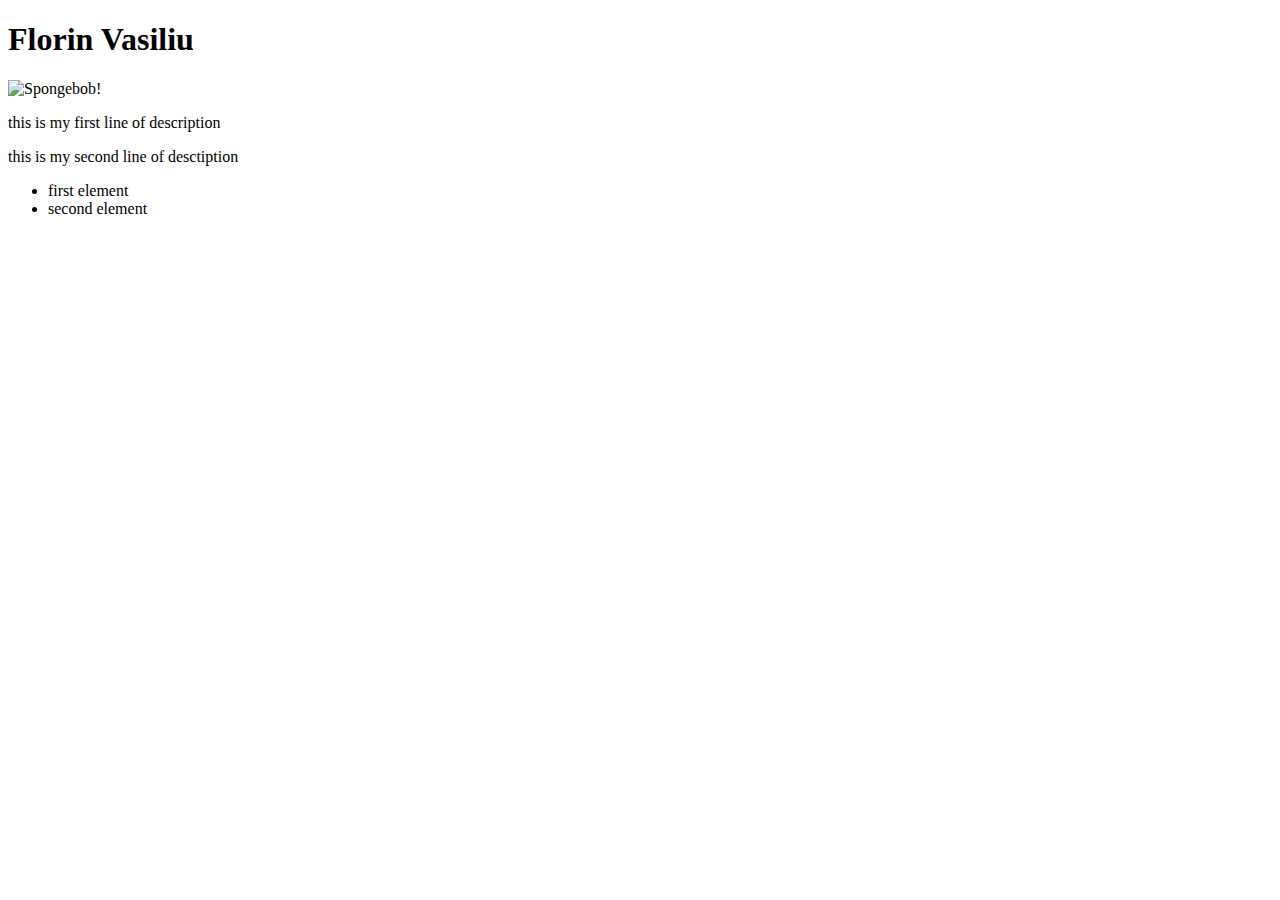
==== index.html @ 19a717eb "This is the first version of the web" ====
<!DOCTYPE html>
<html lang="en-us">

<head>
  <meta charset="UTF-8">
  <title>indexe</title>
</head>

<body>
    <h1>Florin Vasiliu</h1>
    <img src="http://en.spongepedia.org/images/thumb/3/33/Spongebob!!!.jpg/180px-Spongebob!!!.jpg" alt="Spongebob!" />
    <p>this is my first line of description</p>
    <p>this is my second line of desctiption</p>
    <ul>
        <li>first element</li>
        <li>second element</li>

    </ul>

</body>

</html>
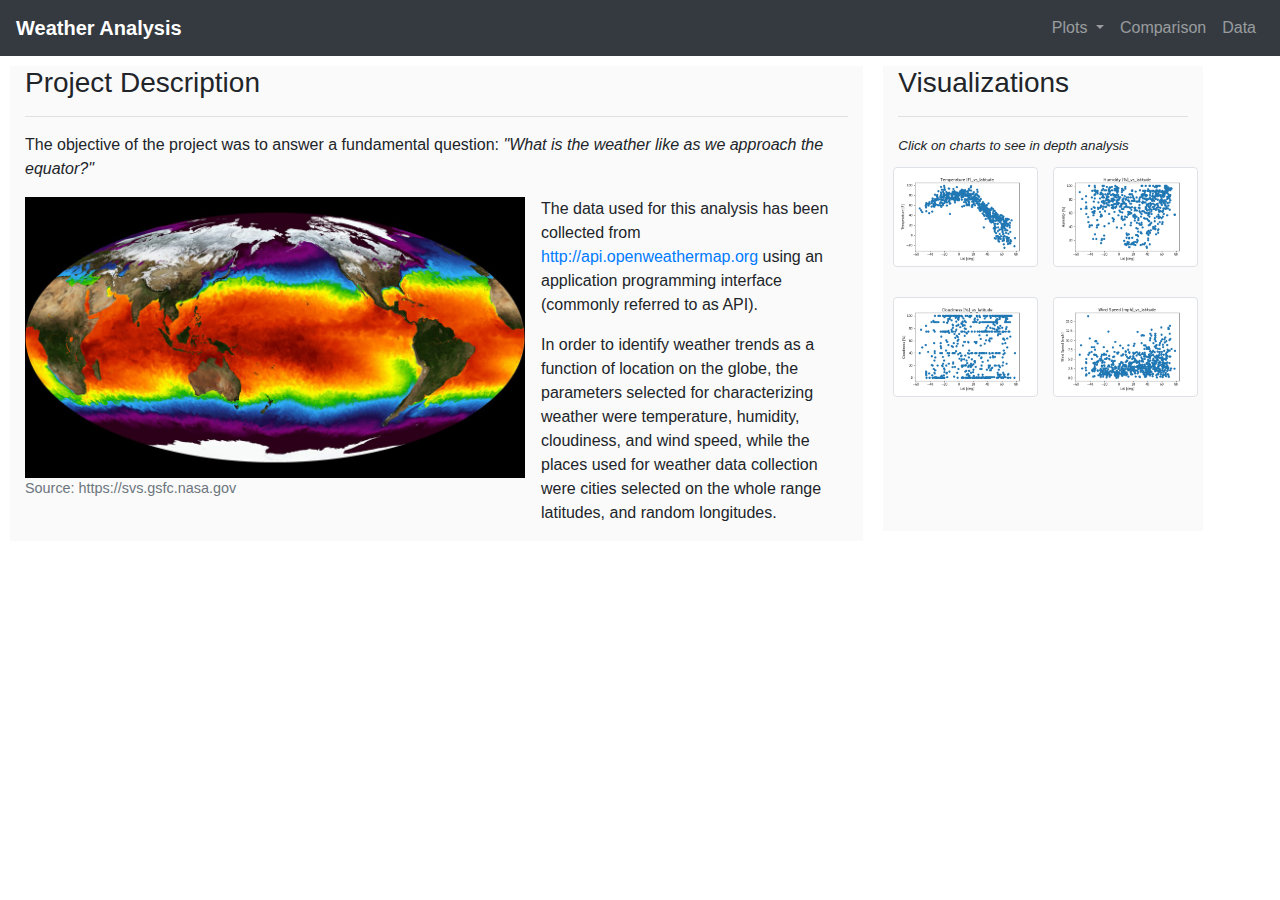
==== commit d419a589: "added corrections" ====
--- a/index.html
+++ b/index.html
@@ -1,22 +1,110 @@
-<!DOCTYPE html>
-<html lang="en-us">
-
-<head>
-  <meta charset="UTF-8">
-  <title>indexe</title>
-</head>
-
-<body>
-    <h1>Florin Vasiliu</h1>
-    <img src="http://en.spongepedia.org/images/thumb/3/33/Spongebob!!!.jpg/180px-Spongebob!!!.jpg" alt="Spongebob!" />
-    <p>this is my first line of description</p>
-    <p>this is my second line of desctiption</p>
-    <ul>
-        <li>first element</li>
-        <li>second element</li>
-
-    </ul>
-
-</body>
-
-</html>+<!DOCTYPE html>
+<html lang="en">
+
+<head>
+  <meta charset="UTF-8">
+  <title>Bootstrap Visualization Dashboard</title>
+  <!-- Bootstrap CSS -->
+  <link rel="stylesheet" href="https://stackpath.bootstrapcdn.com/bootstrap/4.4.1/css/bootstrap.min.css" integrity="sha384-Vkoo8x4CGsO3+Hhxv8T/Q5PaXtkKtu6ug5TOeNV6gBiFeWPGFN9MuhOf23Q9Ifjh" crossorigin="anonymous">
+  
+  <link rel="stylesheet" href="style.css">
+</head>
+<body>
+  <nav class="navbar navbar-expand-md navbar-dark bg-dark">
+    <a class="navbar-brand" href="index.html" ><span class="glyphicon glyphicon-cloud"></span> <strong>Weather Analysis</strong></a>
+    <button class="navbar-toggler" type="button" data-toggle="collapse" data-target="#navbarSupportedContent" aria-controls="navbarSupportedContent" aria-expanded="false" aria-label="Toggle navigation">
+      <span class="navbar-toggler-icon"></span>
+    </button>
+
+    <div class="collapse navbar-collapse" id="navbarSupportedContent">
+      <ul class="navbar-nav ml-auto">
+        <li class="nav-item dropdown">
+          <a class="nav-link dropdown-toggle" href="#" id="navbarDropdown" role="button" data-toggle="dropdown" aria-haspopup="true" aria-expanded="false">
+            Plots
+          </a>
+          <div class="dropdown-menu" aria-labelledby="navbarDropdown">
+            <a class="dropdown-item" href="temperature.html">Max. Temperature</a>
+            <a class="dropdown-item" href="humidity.html">Humidity</a>
+            <a class="dropdown-item" href="cloudiness.html">Cloudiness</a>
+            <a class="dropdown-item" href="wind_speed.html">Wind Speed</a>
+          </div>
+        </li>
+        <li class="nav-item">
+          <a class="nav-link" href="comparison.html">Comparison <span class="sr-only">(current)</span></a>
+        </li>
+        <li class="nav-item">
+          <a class="nav-link" href="data.html">Data</a>
+        </li>
+      </ul>
+    </div>
+  </nav>
+
+<main class="container-fluid">
+
+  <div class="row">
+    <div class="col-md-8 margins-std" style="background-color: rgb(250, 250, 250); margin: 10px;">
+      <h3><span class="glyphicon glyphicon-asterisk"></span>Project Description</h3>
+      <hr>
+      <p>
+        The objective of the project was to answer a fundamental question: 
+        <span><em>"What is the weather like as we approach the equator?"<br></em></span>
+        <figure class="figure" style="float: left;">
+          <img src="Images/Landing_page_intro.jpg"
+               alt="Landing Page Intro"
+               style="width: 500px; margin-right: 1em;"
+               class="img-fluid">
+          <figcaption class="figure-caption">Source: https://svs.gsfc.nasa.gov</figcaption>
+        </figure>
+        The data used for this analysis has been collected from 
+        <a href="http://api.openweathermap.org">http://api.openweathermap.org</a> 
+        using an application programming interface (commonly referred to as API).
+      </p>
+      <p>
+        In order to identify weather trends as a function of location on the globe, 
+        the parameters selected for characterizing weather were temperature, humidity, cloudiness, and wind speed, 
+        while the places used for weather data collection were cities selected on the whole range latitudes, 
+        and random longitudes.
+      </p>
+      
+    </div>
+  
+    <aside class="col-md-3 margins-std no-gutters" style="background-color: rgb(250, 250, 250);">
+      <h3 class="titles">Visualizations</h3>
+      <hr>
+      <h15 style="font-size: smaller;"><em>Click on charts to see in depth analysis</em></h15>
+      <div class="row">
+        <div class="nav col">
+          <a href="temperature.html">
+            <img src="Images\Temperature[F]_vs_latitude.png" alt="img_Temperature" class="img-thumbnail margins-std img-fluid"/>
+          </a>
+        </div>
+
+        <div class="nav col">
+          <a href="humidity.html">
+            <img src="Images\Humidity[%]_vs_latitude.png" alt="img_Humidity" class="img-thumbnail margins-std img-fluid"/>
+          </a>
+        </div>
+      </div>
+      <div class="row">
+        <div class="nav col">
+          <a href="cloudiness.html">
+            <img src="Images\Cloudiness[%]_vs_latitude.png" alt="img_Cloudiness" class="img-thumbnail margins-std img-fluid"/>
+          </a>
+        </div>
+        <div class="nav col">
+          <a href="wind_speed.html">
+            <img src="Images\Wind Speed[mph]_vs_latitude.png" alt="img_Wind_Speed" class="img-thumbnail margins-std img-fluid"/>
+          </a>
+        </div>
+      </div>
+    </aside>    
+  </div>
+</main>
+
+<script src="https://code.jquery.com/jquery-3.4.1.slim.min.js" integrity="sha384-J6qa4849blE2+poT4WnyKhv5vZF5SrPo0iEjwBvKU7imGFAV0wwj1yYfoRSJoZ+n" crossorigin="anonymous"></script>
+<script src="https://cdn.jsdelivr.net/npm/popper.js@1.16.0/dist/umd/popper.min.js" integrity="sha384-Q6E9RHvbIyZFJoft+2mJbHaEWldlvI9IOYy5n3zV9zzTtmI3UksdQRVvoxMfooAo" crossorigin="anonymous"></script>
+<script src="https://stackpath.bootstrapcdn.com/bootstrap/4.4.1/js/bootstrap.min.js" integrity="sha384-wfSDF2E50Y2D1uUdj0O3uMBJnjuUD4Ih7YwaYd1iqfktj0Uod8GCExl3Og8ifwB6" crossorigin="anonymous"></script>
+
+</body>
+
+</html>
--- a/style.css
+++ b/style.css
@@ -0,0 +1,29 @@
+.mt1 {
+    padding: 10px;
+    background-color:white;
+   
+}
+.p{
+    text-align: left;
+    text-indent: 2em;
+}
+
+.img{
+    float: left;
+    margin: 10px 20px 20px 10px;
+    display: block;
+    border-style:solid;
+    border-color:gray;
+    
+}
+
+.margins-std{
+    margin: 10px 20px 20px 10px;
+}
+
+.img-max-w{
+    max-width: 50%;
+}
+
+
+
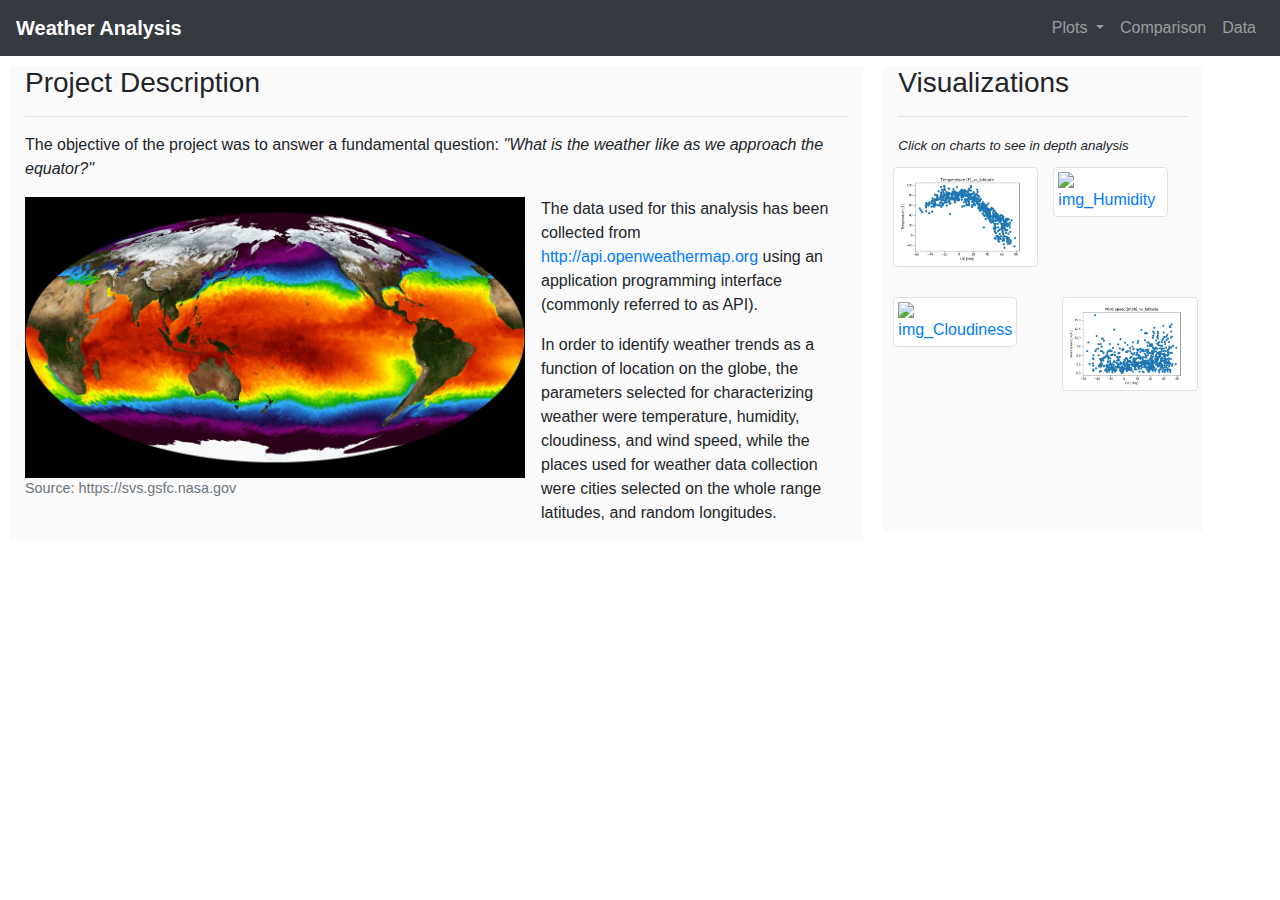
==== commit 03a76c62: "added mobile feature" ====
--- a/index.html
+++ b/index.html
@@ -4,6 +4,7 @@
 <head>
   <meta charset="UTF-8">
   <title>Bootstrap Visualization Dashboard</title>
+  <meta name="viewport" content="width=device-width, initial-scale=1">
   <!-- Bootstrap CSS -->
   <link rel="stylesheet" href="https://stackpath.bootstrapcdn.com/bootstrap/4.4.1/css/bootstrap.min.css" integrity="sha384-Vkoo8x4CGsO3+Hhxv8T/Q5PaXtkKtu6ug5TOeNV6gBiFeWPGFN9MuhOf23Q9Ifjh" crossorigin="anonymous">
   
@@ -81,14 +82,14 @@
 
         <div class="nav col">
           <a href="humidity.html">
-            <img src="Images\Humidity[%]_vs_latitude.png" alt="img_Humidity" class="img-thumbnail margins-std img-fluid"/>
+            <img src="Images\Humidity[perc]_vs_latitude.png" alt="img_Humidity" class="img-thumbnail margins-std img-fluid"/>
           </a>
         </div>
       </div>
       <div class="row">
         <div class="nav col">
           <a href="cloudiness.html">
-            <img src="Images\Cloudiness[%]_vs_latitude.png" alt="img_Cloudiness" class="img-thumbnail margins-std img-fluid"/>
+            <img src="Images\Cloudiness[perc]_vs_latitude.png" alt="img_Cloudiness" class="img-thumbnail margins-std img-fluid"/>
           </a>
         </div>
         <div class="nav col">
